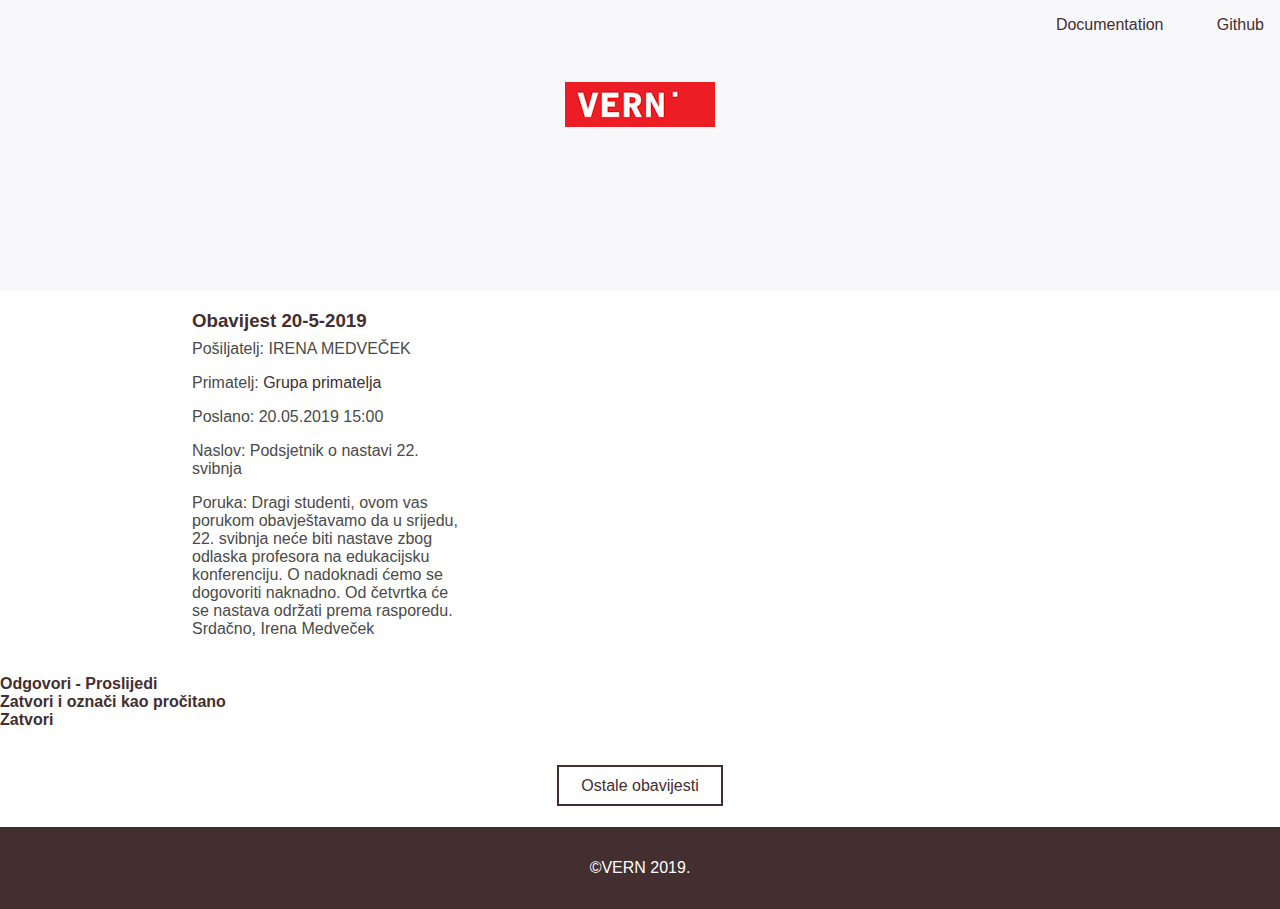
==== obavijesti/index.html @ 861a06ae "asd" ====
<!DOCTYPE html>
<!-- saved from url=(0059)file:///home/lovro/Downloads/scribbler/scribbler/index.html -->
<html><head><meta http-equiv="Content-Type" content="text/html; charset=UTF-8">
      
      <meta name="description" content="">
      <meta name="viewport" content="width=device-width, initial-scale=1">
      <title>Scribbler - a codding landing page template for codrops</title>
      <link rel="stylesheet" href="./Scribbler - a codding landing page template for codrops_files/font-awesome.min.css">
      <link href="./Scribbler - a codding landing page template for codrops_files/css" rel="stylesheet">
      <link rel="stylesheet" href="./Scribbler - a codding landing page template for codrops_files/railscasts.min.css">
      <link rel="stylesheet" href="./Scribbler - a codding landing page template for codrops_files/scribbler-global.css">
      <link rel="stylesheet" href="./Scribbler - a codding landing page template for codrops_files/scribbler-landing.css">
      <link rel="author" href="file:///home/lovro/Downloads/scribbler/scribbler/humans.txt">
  </head>
  <body>
    <nav>
      <div class="logo"></div>
      <ul class="menu">
        <div class="menu__item toggle"><span></span></div>
        <li class="menu__item"><a href="file:///home/lovro/Downloads/scribbler/scribbler/doc.html" class="link link--dark"><i class="fa fa-book"></i> Documentation</a></li>
        <li class="menu__item"><a href="file:///home/lovro/Downloads/scribbler/scribbler/index.html" class="link link--dark"><i class="fa fa-github"></i> Github</a></li>
      </ul>
    </nav>
    <div class="hero">
      <img src="./Scribbler - a codding landing page template for codrops_files/vern2.png">

      
    </div>
    
    <div class="wrapper">
      
      <div class="feature">
        <div class="feature__item">
          <h3 class="section__title">Obavijest 20-5-2019</h3>
          <p>Pošiljatelj:	IRENA MEDVEČEK</p>
<p>Primatelj: <a href="file:///home/lovro/Downloads/scribbler/scribbler/index.html">Grupa primatelja</a></p>
<p>Poslano:	20.05.2019 15:00</p>
<p>Naslov:	Podsjetnik o nastavi 22. svibnja </p>

        <p>Poruka:
Dragi studenti,

ovom vas porukom obavještavamo da u srijedu, 22. svibnja neće biti nastave zbog odlaska profesora na edukacijsku konferenciju. O nadoknadi ćemo se dogovoriti naknadno. Od četvrtka će se nastava održati prema rasporedu.

Srdačno,
Irena Medveček</p></div>
        
        
        
        
        
      </div>
      
      
    </div>
    <div class="fg">
      <div class="fg">
        
        <div fg="">
          <div class="changelog__meta">
            <h4 class="sex">
    <a href="file:///home/lovro/Downloads/scribbler/scribbler/index.html" style="
    text-align: center;
">Odgovori -      Proslijedi<br>

Zatvori i označi kao pročitano<br>

Zatvori</a></h4>
            
          </div>
          
        </div>
        
        
        <div class="changelog__callout">
          <a href="https://www.vern.hr/" class="button--secondary">Ostale obavijesti</a>
        </div>
      </div>
    </div>
    <footer class="footer">©VERN 2019.</footer>
    <script src="./Scribbler - a codding landing page template for codrops_files/highlight.min.js"></script>
    <script>hljs.initHighlightingOnLoad();</script>
    <script src="./Scribbler - a codding landing page template for codrops_files/scribbler.js"></script>
  
</body></html>
---- obavijesti/Scribbler - a codding landing page template for codrops_files/railscasts.min.css ----
.hljs{display:block;overflow-x:auto;padding:0.5em;background:#232323;color:#e6e1dc}.hljs-comment,.hljs-quote{color:#bc9458;font-style:italic}.hljs-keyword,.hljs-selector-tag{color:#c26230}.hljs-string,.hljs-number,.hljs-regexp,.hljs-variable,.hljs-template-variable{color:#a5c261}.hljs-subst{color:#519f50}.hljs-tag,.hljs-name{color:#e8bf6a}.hljs-type{color:#da4939}.hljs-symbol,.hljs-bullet,.hljs-built_in,.hljs-builtin-name,.hljs-attr,.hljs-link{color:#6d9cbe}.hljs-params{color:#d0d0ff}.hljs-attribute{color:#cda869}.hljs-meta{color:#9b859d}.hljs-title,.hljs-section{color:#ffc66d}.hljs-addition{background-color:#144212;color:#e6e1dc;display:inline-block;width:100%}.hljs-deletion{background-color:#600;color:#e6e1dc;display:inline-block;width:100%}.hljs-selector-class{color:#9b703f}.hljs-selector-id{color:#8b98ab}.hljs-emphasis{font-style:italic}.hljs-strong{font-weight:bold}.hljs-link{text-decoration:underline}
---- obavijesti/Scribbler - a codding landing page template for codrops_files/scribbler-global.css ----
/* css variables*/
:root {
  --primary-color: #432E30;
  --primary-color-light: #8E7474;
  --accent-color: #FE6A6B;
  --accent-color-light: #FFE4E4;
  --accent-color-dark: #B94B4C;
  --white-color: #FAFBFC;
  --light-gray-color: #C6CBD1;
  --medium-gray-color: #959DA5;
  --dark-gray-color: #444D56; 
  --bg-color: #F8F8FA;
  --code-bg-color: #F0E8E8;
}

/* normalized */
html, body {
  padding: 0;
  margin: 0;
  font-family: 'Nunito Sans', sans-serif;
  background-color: white;
}

p {
  font-weight: 300;
  color: #4A4A4A;
}

a, a:hover {
  text-decoration: none;
  color: var(--primary-color);
}

hr {
  padding: 1rem 0;
  border: 0;
  border-bottom: 1px solid var(--bg-color);
}

* {
  box-sizing: border-box;
}

/* global components */

/* typography */
.section__title {
  color: var(--primary-color);
}

/* tabs */
.tab__container {
  position: relative;
}

.tab__container > ul {
  position: absolute;
  list-style: none;
  margin: 0;
  right: 1rem;
  top: -2rem;
  padding-left: 0;
}

.tab__container .code {
  white-space: normal;
  padding: 1rem 1.5rem;
}

.tab {
  display: inline-block;
  padding: 0.3rem 0.5rem;
  font-weight: 200;
  cursor: pointer;
}

.tab.active {
  border-bottom: 1px solid var(--primary-color);
  font-weight: 700;
  display: inline-block;
}

.tab__pane {
  display: none;
}

.tab__pane.active {
  display: block;
}

/* code */
.code {
  border-radius: 3px;
  font-family: Space Mono, SFMono-Regular, Menlo,Monaco, Consolas, Liberation Mono, Courier New, monospace;
  background: var(--bg-color);
  border: 1px solid var(--code-bg-color);
  color: var(--primary-color-light);
}

.code--block {
  white-space: pre-line;
  padding: 0 1.5rem;
}

.code--inline {
  padding: 3px 6px;
  font-size: 80%;
}

/* buttons */
.button--primary {
  padding: 10px 22px;
  background-color: var(--accent-color);
  color: white;
  position: relative;
  text-decoration: none;
  border: 0;
  transition: all .3s ease-out;
}

.button--primary:after {
  position: absolute;
  content: "";
  width: 1rem;
  height: 1rem;
  background-color: var(--accent-color-light);
  right: -0.4rem;
  top: -0.4rem;
  transition: all 0.3s ease-out;
}

.button--primary:hover {
  text-shadow: 0px 1px 1px var(--accent-color-dark);
  color: white;
  transform: translate3D(0, -3px, 0);
}

.button--primary:hover::after {
  transform: rotate(90deg);
}

.button--secondary {
  padding: 10px 22px;
  border: 2px solid var(--primary-color);
  transition: all 0.5s ease-out;
}

.button--secondary:hover {
  border-color: var(--accent-color);
  color: var(--accent-color);
}

/* links */
.link {
  text-decoration: none;
  transition: all 0.3s ease-out;
}

.link:hover {
  color: var(--accent-color);
}

.link--dark {
  color: var(--primary-color);
}

.link--light {
  color: var(--accent-color);
}

/* menu */
nav {
  display: grid;
  grid-template-columns: 70px auto;
}

.menu {
  margin: 0;
  text-align: right;
  overflow: hidden;
  list-style: none;
}

.toggle {
  display: none;
  position: relative;
}

.toggle span,
.toggle span:before,
.toggle span:after {
  content: '';
  position: absolute;
  height: 2px;
  width: 18px;
  border-radius: 2px;
  background: var(--primary-color);
  display: block;
  cursor: pointer;
  transition: all 0.3s ease-in-out;
  right: 0;
}

.toggle span:before {
  top: -6px;
}

.toggle span:after {
  bottom: -6px;
}

.toggle.open span{
  background-color: transparent;
}

.toggle.open span:before,
.toggle.open span:after {
  top: 0;
}

.toggle.open span:before {
  transform: rotate(45deg);
}

.toggle.open span:after {
  transform: rotate(-45deg);
}

.menu__item {
  padding: 1rem;
  display: inline-block;
}

.menu__item.toggle {
  display: none;
}

/* table */
table {
  border-collapse: collapse;
  width: 100%;
  transition: color .3s ease-out;
  margin-bottom: 2rem;
}

table td, table th {
  border: 1px solid var(--code-bg-color);
  padding: 0.8rem;
  font-weight: 300;
}

table th {
  text-align: left;
  background-color: white;
  border-color: white;
  border-bottom-color: var(--code-bg-color);
}

table td:first-child {
  background-color: var(--bg-color);
  font-weight: 600;
}

@media screen and (max-width: 600px) {
  nav {
    grid-template-columns: 70px auto;
  }

  .menu__item{
    display: none;
  }

  .menu__item.toggle {
    display: inline-block;
  }

  .menu {
    text-align: right;
    padding: 0.5rem 1rem;
  }

  .toggle {
    display: block;
  }

  .menu.responsive .menu__item:not(:first-child) {
    display: block;
    padding: 0 0 0.5rem 0;
  }
}

/* layout */
.wrapper {
  margin: 0 auto;
  width: 70%;
}

.footer {
  text-align: center;
  background-color: var(--primary-color);
  padding: 2rem;
  color: white;
}

@keyframes fadeUp {
  0% {
    opacity: 0;
    transform: translate3d(0,30px,0);
  }
  100% {
    transform: translate3d(0,0,0);
  }
}
---- obavijesti/Scribbler - a codding landing page template for codrops_files/scribbler-landing.css ----
/* nav specialized to landing page */
.logo {
  background: url('logo.svg') no-repeat;
  background-size: contain;
  margin: 1rem 0 0 1rem;
}

nav {
  background-color: var(--bg-color);
}

/* hero section */
.hero {
  text-align: center;
  background-color: var(--bg-color);
  padding: 2rem 0 10rem 0;
}

.hero__title {
  font-weight: 900;
  color: var(--primary-color);
}

.hero__description {
  margin: -1rem auto 2rem auto;
}

.hero__terminal {
  width: 60%;
  margin: -11rem auto 3rem auto;
  text-align: left;
  color: white;
  padding: 0 1rem;
  border-radius: 4px;
  background-color: #232323;
  min-height: 285px;
  animation: fadeUp 2s;
  box-shadow: 0px 12px 36.8px 9.2px rgba(0, 0, 0, 0.1);
}

.hero__terminal pre {
  white-space: pre-line;
  padding-top: 1rem;
}

/* feature section */
.feature {
  display: flex;
  flex-wrap: wrap;
}

.feature__item {
  max-width: calc(33% - 20px);
  margin: 0 20px 0 0;
}

.feature__item .section__title {
  margin-bottom: 0;
}

.feature__item p {
  margin-top: 0.5rem;
}

/* keybinding section */
.keybinding {
  margin-top: 3rem;
  display: flex;
}

.keybinding__detail {
  position: relative;
  border: 1px solid var(--code-bg-color);
  flex-basis: 50%;
  padding: 2rem 1rem 1rem 1rem;
  list-style: none;
  line-height: 2rem;
}

.keybinding__detail:first-child {
  text-align: right;
  padding-right: 1rem;
}

.keybinding__detail:last-child {
  padding-left: 1rem;
  margin-left: -1px;
}

.keybinding__detail:first-child .keybinding__title {
  position: absolute;
  right: 0.5rem;
  top: -2rem;
  background-color: white;
  padding: 0 0.5rem;
}

.keybinding__detail:last-child .keybinding__title {
  position: absolute;
  left: 0.5rem;
  top: -2rem;
  background-color: white;
  padding: 0 0.5rem;
}

.keybinding__label {
  background: var(--white-color);
  border: 1px solid var(--light-gray-color);
  box-shadow: 0 1px 0 0 var(--medium-gray-color);
  border-radius: 3px;
  font-family: Courier;
  font-size: 0.7rem;
  color: var(--dark-gray-color);
  padding: 3px 3px 1px 3px;
  vertical-align: middle;
}

/* callout section */
.callout {
  text-align: center;
  padding: 1rem 0 3rem 0;
}

.callout .button--primary {
  display: inline-block;
  margin-top: 0.5rem;
}

/* changelog section */
.changelog {
  background-color: var(--bg-color);
  padding: 2rem 0;
}

.changelog__item {
  display: flex;
}

.changelog__meta {
  flex-basis: 25%;
}

.changelog__meta small {
  color: var(--primary-color-light);
  font-weight: 200;
  letter-spacing: 1px;
}

.changelog__title {
  margin-bottom: 0;
}

.changelog__callout {
  margin: 3rem auto 2rem auto;
  text-align: center;
}

@media (max-width: 750px) {
  .hero__terminal {
    width: 70%;
  }
  .tab__container > ul {
    right: auto;
    left: 0;
    padding-left: 0;
  }
  .tab__container .code {
    margin-top: 2rem;
  }
  .feature, .keybinding, .changelog__item {
    flex-direction: column;
  }
  .feature__item {
    max-width: 100%;
    margin: 0;
  }
  .keybinding {
    font-size: 0.8rem;
  }
}
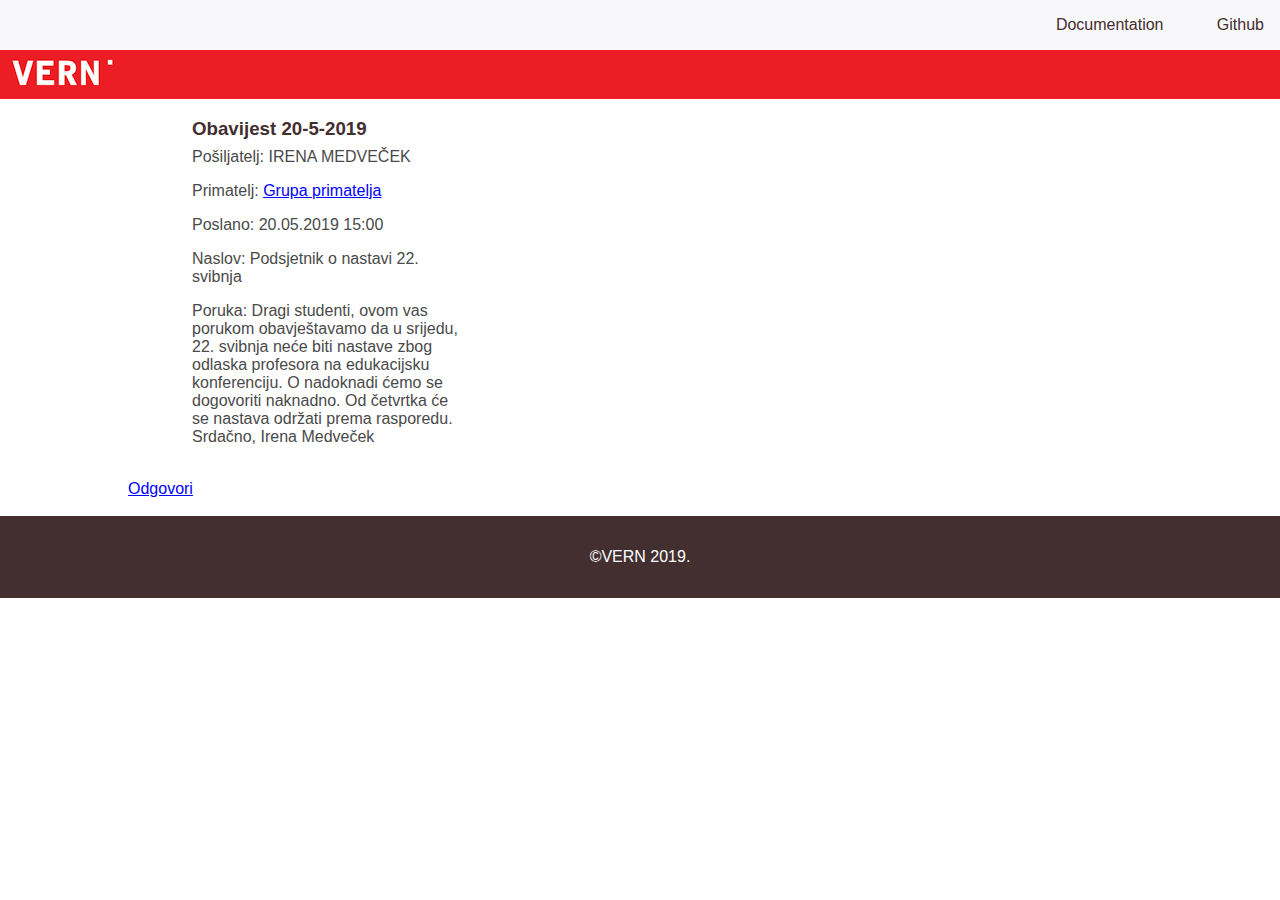
==== commit dd1448f8: "just some styling" ====
--- a/obavijesti/index.html
+++ b/obavijesti/index.html
@@ -33,7 +33,10 @@
         <div class="feature__item">
           <h3 class="section__title">Obavijest 20-5-2019</h3>
           <p>Pošiljatelj:	IRENA MEDVEČEK</p>
-<p>Primatelj: <a href="file:///home/lovro/Downloads/scribbler/scribbler/index.html">Grupa primatelja</a></p>
+<p>Primatelj: <a href="file:///home/lovro/Downloads/scribbler/scribbler/index.html" style="
+  color: blue;
+  text-decoration: underline;
+">Grupa primatelja</a></p>
 <p>Poslano:	20.05.2019 15:00</p>
 <p>Naslov:	Podsjetnik o nastavi 22. svibnja </p>
 
@@ -54,28 +57,18 @@
       
     </div>
     <div class="fg">
-      <div class="fg">
-        
-        <div fg="">
-          <div class="changelog__meta">
-            <h4 class="sex">
-    <a href="file:///home/lovro/Downloads/scribbler/scribbler/index.html" style="
-    text-align: center;
-">Odgovori -      Proslijedi<br>
-
-Zatvori i označi kao pročitano<br>
-
-Zatvori</a></h4>
-            
-          </div>
-          
-        </div>
-        
-        
-        <div class="changelog__callout">
-          <a href="https://www.vern.hr/" class="button--secondary">Ostale obavijesti</a>
-        </div>
-      </div>
+      <a href="file:///home/lovro/Downloads/scribbler/scribbler/index.html" style="
+      text-align: center;
+  "><br><a href="file:///home/lovro/Downloads/scribbler/scribbler/index.html" style="
+    color: blue;
+    text-decoration: underline;
+    padding: 10%;
+">Odgovori</a>  <br>
+  
+<br>
+  
+</a>
+      
     </div>
     <footer class="footer">©VERN 2019.</footer>
     <script src="./Scribbler - a codding landing page template for codrops_files/highlight.min.js"></script>
--- a/obavijesti/Scribbler - a codding landing page template for codrops_files/scribbler-landing.css
+++ b/obavijesti/Scribbler - a codding landing page template for codrops_files/scribbler-landing.css
@@ -11,9 +11,8 @@
 
 /* hero section */
 .hero {
-  text-align: center;
-  background-color: var(--bg-color);
-  padding: 2rem 0 10rem 0;
+  text-align: left;
+  background-color: #ec1d24;
 }
 
 .hero__title {
@@ -22,7 +21,6 @@
 }
 
 .hero__description {
-  margin: -1rem auto 2rem auto;
 }
 
 .hero__terminal {
